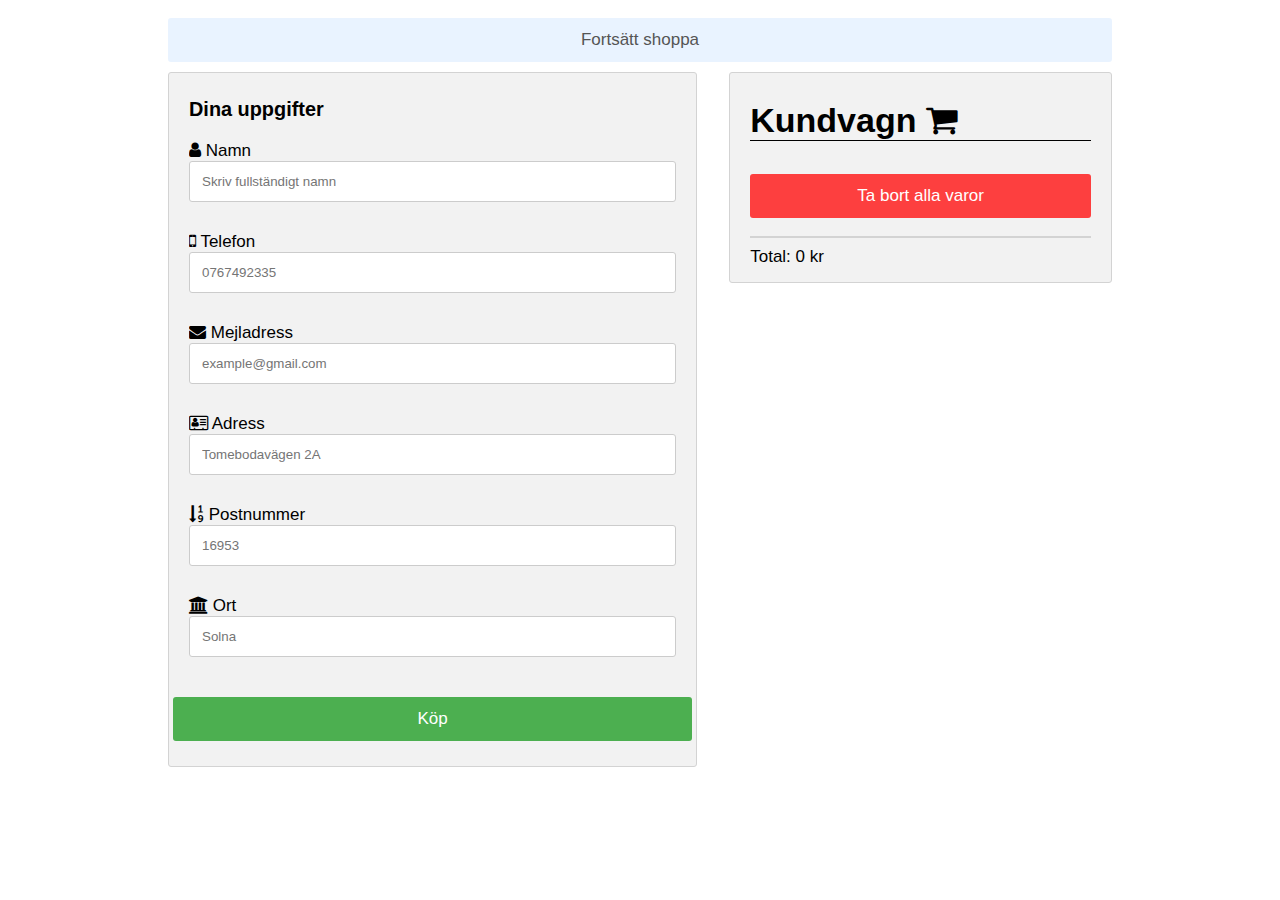
==== shopping-cart.html @ 16f0e479 "cart html and css" ====
<!DOCTYPE html>
<html>

<head>
    <meta name="viewport" content="width=device-width, initial-scale=1">
    <link rel="stylesheet" href="https://cdnjs.cloudflare.com/ajax/libs/font-awesome/4.7.0/css/font-awesome.min.css">
    <link rel="stylesheet" href="cart-style.css">
</head>

<body class="cart-body">

        <a href="index.html"><button class="back-btn">Fortsätt shoppa</button></a>
    <div class="row">
        <div class="col-75">
            <div class="container">
                <form class="purchase">

                    <div class="row">
                        <div class="col-50">
                                <div class="shoppingcart">
                            <h3>Dina uppgifter</h3>
                            <label><i class="fa fa-user"></i> Namn
                                <input type="text" name="name" placeholder="Skriv fullständigt namn" required>
                            </label>

                            <label><i class="fa fa-mobile-phone"></i> Telefon
                                <input type="text" name="telephone" placeholder="0767492335"  required>
                                <p class="" style="display : none; color: red;">
                                        Telefonnummret får endast innehålla siffror
                                    </p>
                            </label>
                            

                            
                            <label><i class="fa fa-envelope"></i> 
                                Mejladress
                                <input type="email" name="email" placeholder="example@gmail.com">
                            </label>



                            <label><i class="fa fa-address-card-o"></i> 
                                Adress
                                <input type="text" name="address" placeholder="Tomebodavägen 2A" required>
                            </label>



                            <label><i class="fa fa-sort-numeric-asc"></i> 
                                Postnummer
                                <input type="text" name="zip_code" placeholder="16953" required>
                                <p class="4-message" style="display : none; color: red;">
                                        Postnummret måste vara minst 4 siffror
                                    </p>
                            </label>


                            <label><i class="fa fa-institution"></i> 
                                Ort
                                <input type="text" name="city" placeholder="Solna" required>
                                <p class="14-message" style="display : none; color: red;">
                                        För långt
                                    </p>
                            </label>

                        </div>




                    </div>
                    <input type="submit" value="Köp" class="checkout-btn">
                </form>
            </div>
        </div>
        <div class="purchase-result"></div>
    </div>
        <div class="col-25">
            <div class="container">
                <h1 class="heading-cart">Kundvagn <i class="fa fa-shopping-cart"></i></h1>
                <div class="cart">
                </div>
                <button class="remove-all">
                    Ta bort alla varor
                </button>

                <hr>

                <div>
                    Total: <span class="total-price"></span> kr
                </div>
            </div>
        </div>
        <div class="purchase-result"></div>
    </div>

    <script src="https://cdnjs.cloudflare.com/ajax/libs/jquery/3.3.1/jquery.js"></script>
    <script src="javascript.js"></script>
    <script src="validate.js"></script>
    <script>
        $(function() {
            bindCart();
            fillCart();
        });
    </script>

</body>
---- cart-style.css ----
body {
    font-family: Arial;
    font-size: 17px;
    padding: 8px;
}

* {
    box-sizing: border-box;
}

.row {
    display: -ms-flexbox;
    /* IE10 */
    display: flex;
    -ms-flex-wrap: wrap;
    /* IE10 */
    flex-wrap: wrap;
    margin: 0 -16px;
}

.col-25 {
    -ms-flex: 25%;
    /* IE10 */
    flex: 25%;
}

.col-50 {
    -ms-flex: 50%;
    /* IE10 */
    flex: 50%;
}

.col-75 {
    -ms-flex: 40%;
    /* IE10 */
    flex: 40%;
}

.col-25,
.col-50,
.col-75 {
    padding: 0 16px;
}

.container {
    background-color: #f2f2f2;
    padding: 5px 20px 15px 20px;
    border: 1px solid lightgrey;
    border-radius: 3px;
}

input[type=text], input[type=email] {
    width: 100%;
    margin-bottom: 20px;
    padding: 12px;
    border: 1px solid #ccc;
    border-radius: 3px;
}

label {
    margin-bottom: 10px;
    display: block;
}

.icon-container {
    margin-bottom: 20px;
    padding: 7px 0;
    font-size: 24px;
}

.btn {
    background-color: #4CAF50;
    color: white;
    padding: 12px;
    margin: 10px 0;
    border: none;
    width: 100%;
    border-radius: 3px;
    cursor: pointer;
    font-size: 17px;
}

.btn:hover {
    background-color: #45a049;
}

a {
    color: #2196F3;
}

hr {
    border: 1px solid lightgrey;
}

span.price {
    float: right;
    color: grey;
}

.checkout-btn {
background-color: #4CAF50;
color: white;
padding: 12px;
margin: 10px 0;
border: none;
width: 100%;
border-radius: 3px;
cursor: pointer;
font-size: 17px;
}

.checkout-btn:hover {
background-color: #45a049;
}

.cart-body{
width: 960px; 
margin: auto; 
}

.cart-item{
padding-bottom: 10px;
}

.remove-all{
background-color: rgba(255, 25, 25, 0.829);
color: white;
padding: 12px;
margin: 10px 0;
border: none;
width: 100%;
border-radius: 3px;
cursor: pointer;
font-size: 17px;
}
.remove-all:hover {
background-color: rgba(255, 0, 0, 0.829);
}

.heading-cart{
border-bottom: 1px solid black; 
}

.small-img{
width: 50px;
height: auto;
}

.back-btn{
background-color: rgba(226, 239, 255, 0.753);
    color: rgb(85, 85, 85);
    padding: 12px;
    margin: 10px 0;
    border: none;
    width: 100%;
    border-radius: 3px;
    cursor: pointer;
    font-size: 17px;
}

.back-btn:hover{
background-color: rgba(187, 218, 255, 0.753);
color: black; 
}
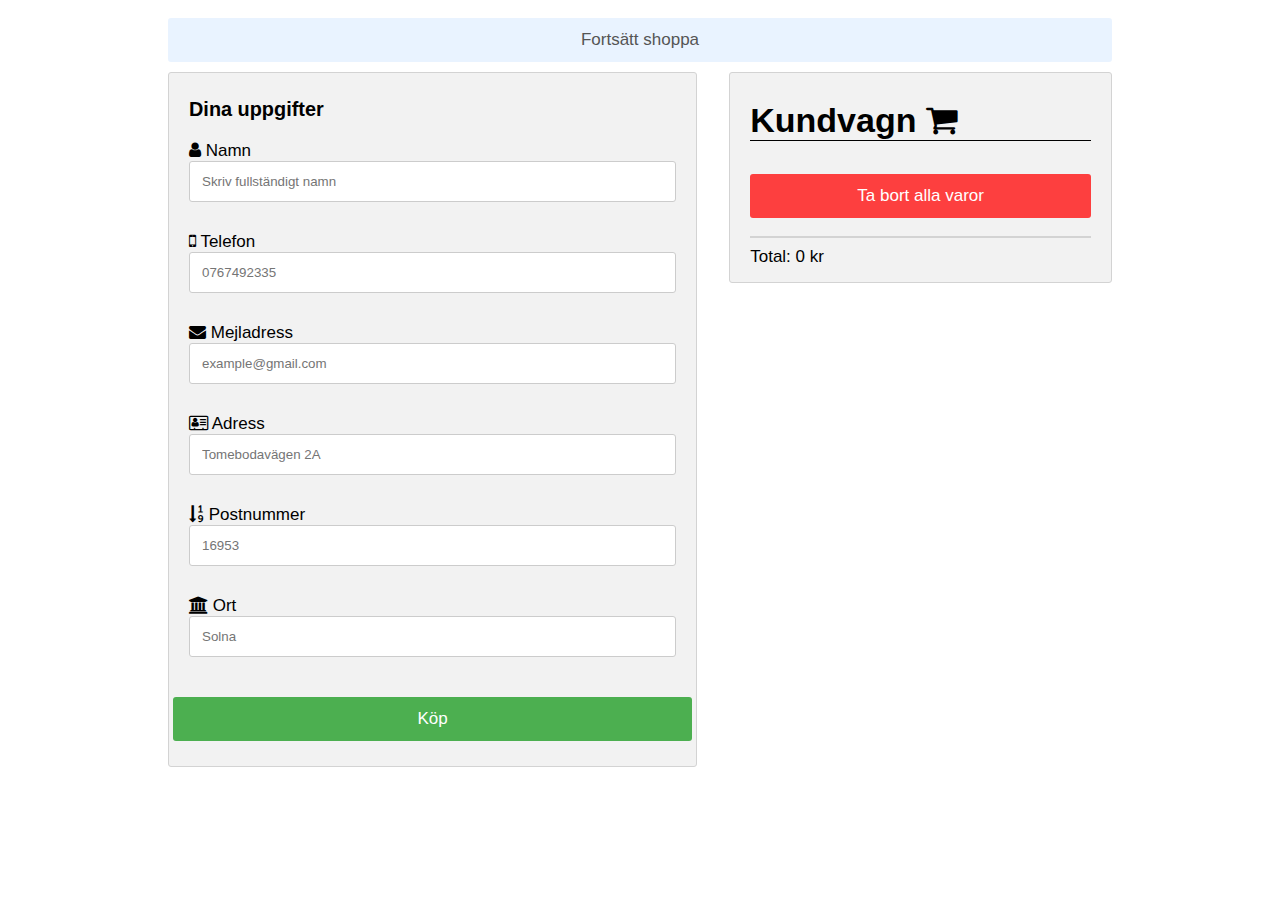
==== commit 191f1a0b: "mobil-responsiv" ====
--- a/shopping-cart.html
+++ b/shopping-cart.html
@@ -5,6 +5,7 @@
     <meta name="viewport" content="width=device-width, initial-scale=1">
     <link rel="stylesheet" href="https://cdnjs.cloudflare.com/ajax/libs/font-awesome/4.7.0/css/font-awesome.min.css">
     <link rel="stylesheet" href="cart-style.css">
+    
 </head>
 
 <body class="cart-body">
@@ -95,6 +96,7 @@
     </div>
 
     <script src="https://cdnjs.cloudflare.com/ajax/libs/jquery/3.3.1/jquery.js"></script>
+    <script src="https://maxcdn.bootstrapcdn.com/bootstrap/4.3.1/js/bootstrap.min.js"></script>
     <script src="javascript.js"></script>
     <script src="validate.js"></script>
     <script>
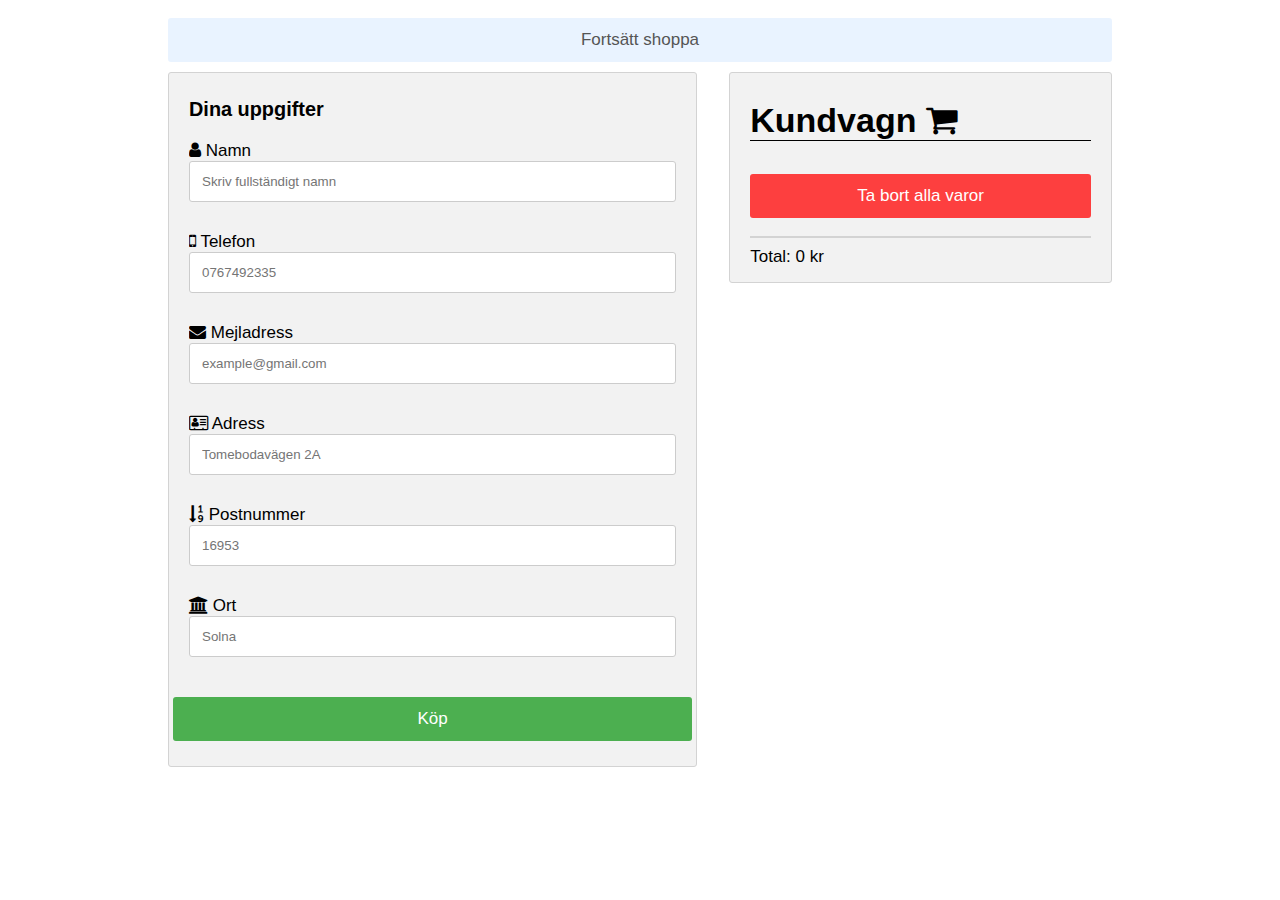
==== commit d333f6bc: "validate adress,ort,namn" ====
--- a/shopping-cart.html
+++ b/shopping-cart.html
@@ -22,11 +22,14 @@
                             <h3>Dina uppgifter</h3>
                             <label><i class="fa fa-user"></i> Namn
                                 <input type="text" name="name" placeholder="Skriv fullständigt namn" required>
+                                <p class="name-checkout" style="display : none; color: red;">
+                                Ditt namn får endast innehålla bokstäver
+                                </p>
                             </label>
 
                             <label><i class="fa fa-mobile-phone"></i> Telefon
-                                <input type="text" name="telephone" placeholder="0767492335"  required>
-                                <p class="" style="display : none; color: red;">
+                                <input id="test" type="text" name="telephone" placeholder="0767492335"  required>
+                                <p class="phonenumber" style="display : none; color: red;">
                                         Telefonnummret får endast innehålla siffror
                                     </p>
                             </label>
@@ -35,22 +38,24 @@
                             
                             <label><i class="fa fa-envelope"></i> 
                                 Mejladress
-                                <input type="email" name="email" placeholder="example@gmail.com">
+                                <input type="email" name="email" placeholder="example@gmail.com" id="email">
+                                <p class="proboscisA" style="display : none; color: red;"> Glöm inte @.</p>
                             </label>
 
 
 
                             <label><i class="fa fa-address-card-o"></i> 
                                 Adress
-                                <input type="text" name="address" placeholder="Tomebodavägen 2A" required>
+                                <input type="text" name="address" id="adress" placeholder="Tomebodavägen 2A" required>
+                                <p class="adress" style="display : none; color: red;">Adress få endast innehålla bokstäver och siffror</p>
                             </label>
 
 
 
                             <label><i class="fa fa-sort-numeric-asc"></i> 
                                 Postnummer
-                                <input type="text" name="zip_code" placeholder="16953" required>
-                                <p class="4-message" style="display : none; color: red;">
+                                <input id="phone" type="text" name="zip_code" placeholder="16953" required>
+                                <p class="postcode" style="display : none; color: red;">
                                         Postnummret måste vara minst 4 siffror
                                     </p>
                             </label>
@@ -58,10 +63,9 @@
 
                             <label><i class="fa fa-institution"></i> 
                                 Ort
-                                <input type="text" name="city" placeholder="Solna" required>
-                                <p class="14-message" style="display : none; color: red;">
-                                        För långt
-                                    </p>
+                                <input id="ort" type="text" name="city" placeholder="Solna" required>
+                                <p class="ort" style="display : none; color: red;">
+                                   Ort får endast innehålla bokstäver</p>
                             </label>
 
                         </div>
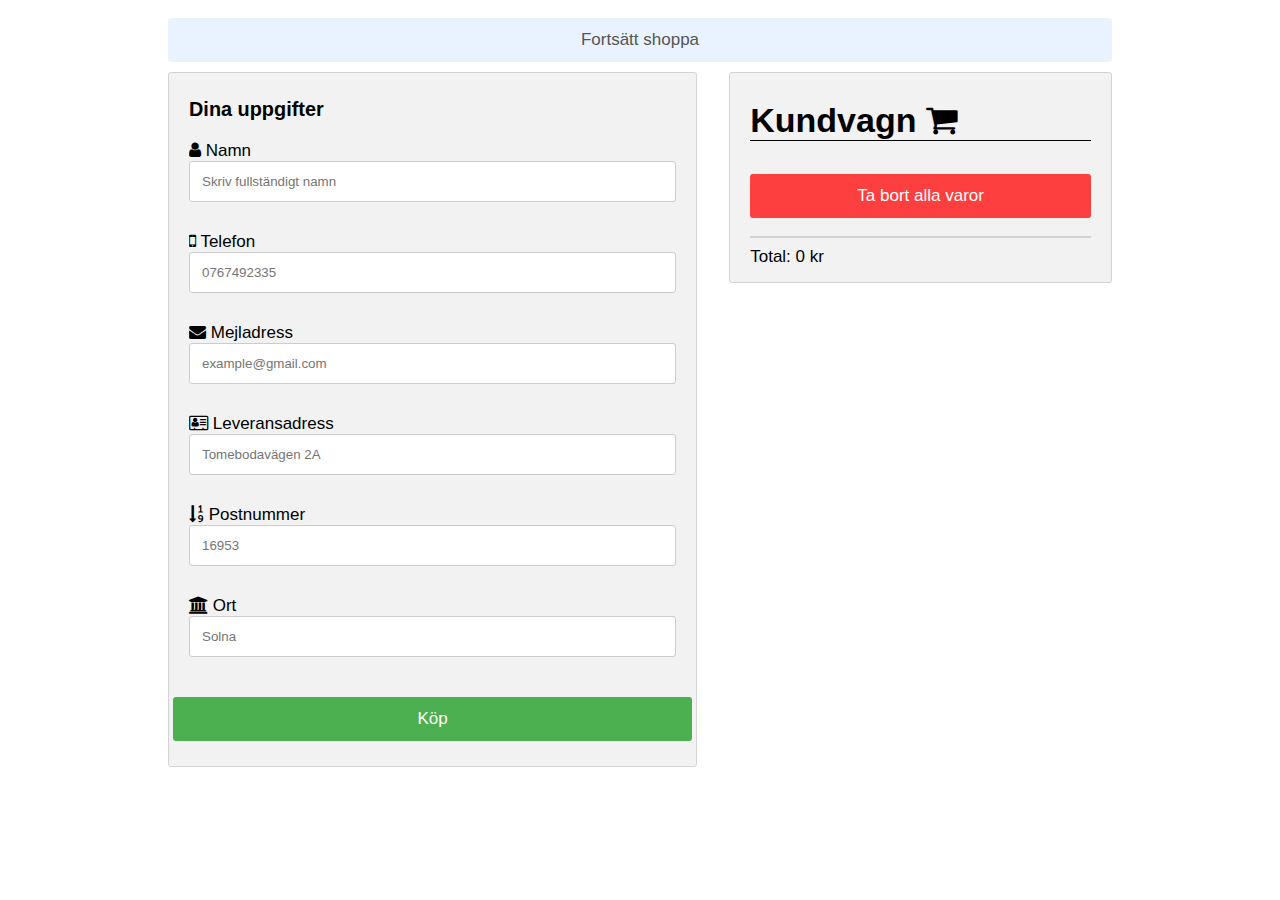
==== commit 40c590fd: "kommentarer -val" ====
--- a/shopping-cart.html
+++ b/shopping-cart.html
@@ -45,7 +45,7 @@
 
 
                             <label><i class="fa fa-address-card-o"></i> 
-                                Adress
+                                Leveransadress
                                 <input type="text" name="address" id="adress" placeholder="Tomebodavägen 2A" required>
                                 <p class="adress" style="display : none; color: red;">Adress få endast innehålla bokstäver och siffror</p>
                             </label>
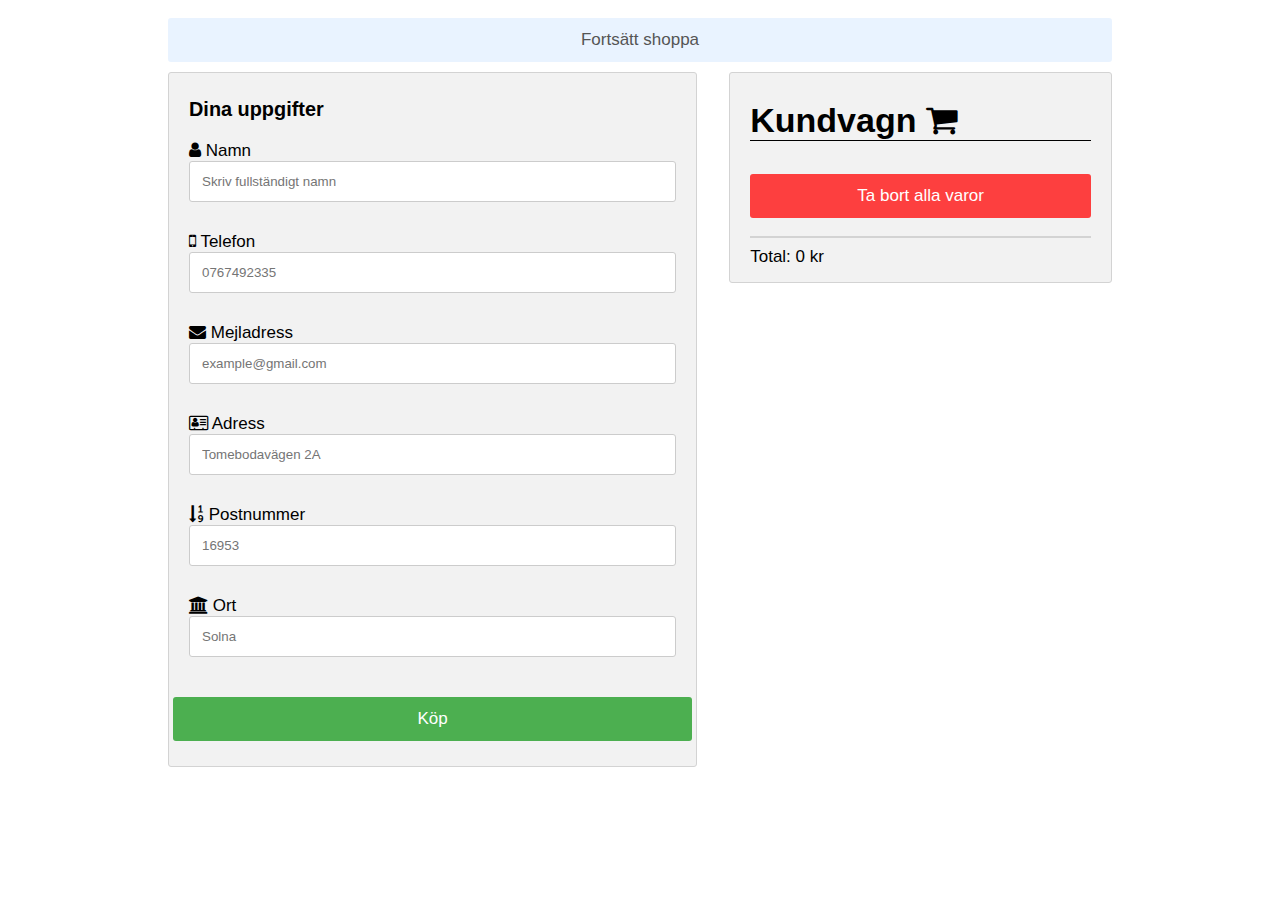
==== commit 51b1c090: "Merge branch 'master' into javascript" ====
--- a/shopping-cart.html
+++ b/shopping-cart.html
@@ -45,7 +45,7 @@
 
 
                             <label><i class="fa fa-address-card-o"></i> 
-                                Leveransadress
+                                Adress
                                 <input type="text" name="address" id="adress" placeholder="Tomebodavägen 2A" required>
                                 <p class="adress" style="display : none; color: red;">Adress få endast innehålla bokstäver och siffror</p>
                             </label>
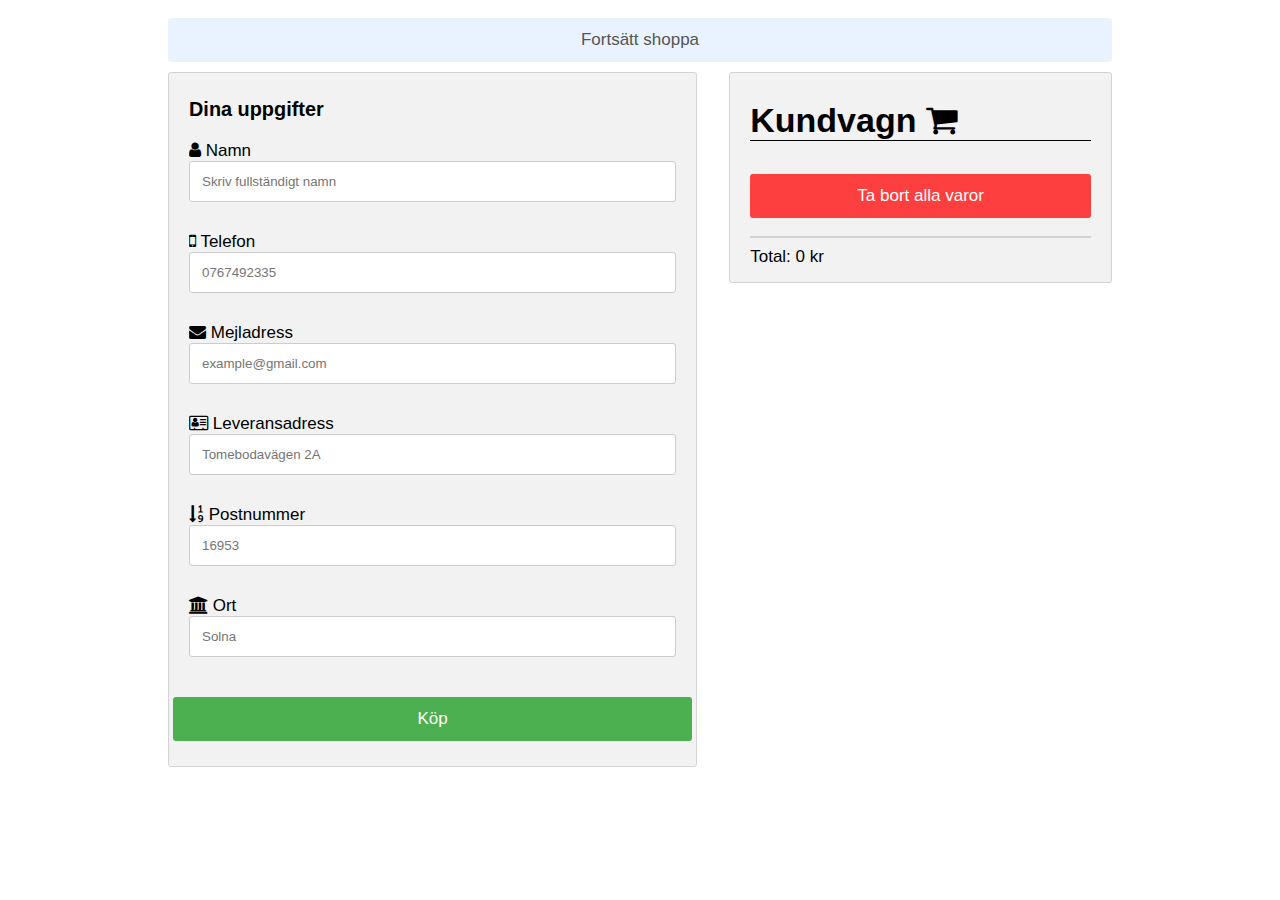
==== commit 897e472d: "Merge branch 'master' into javascript" ====
--- a/shopping-cart.html
+++ b/shopping-cart.html
@@ -45,7 +45,8 @@
 
 
                             <label><i class="fa fa-address-card-o"></i> 
-                                Adress
+
+                                Leveransadress
                                 <input type="text" name="address" id="adress" placeholder="Tomebodavägen 2A" required>
                                 <p class="adress" style="display : none; color: red;">Adress få endast innehålla bokstäver och siffror</p>
                             </label>
@@ -58,6 +59,9 @@
                                 <p class="postcode" style="display : none; color: red;">
                                         Postnummret måste vara minst 4 siffror
                                     </p>
+                                    <p class="post" style="display : none; color: red;">
+                                         Postnummret får endast innehålla siffror
+                                     </p>
                             </label>
 
 
